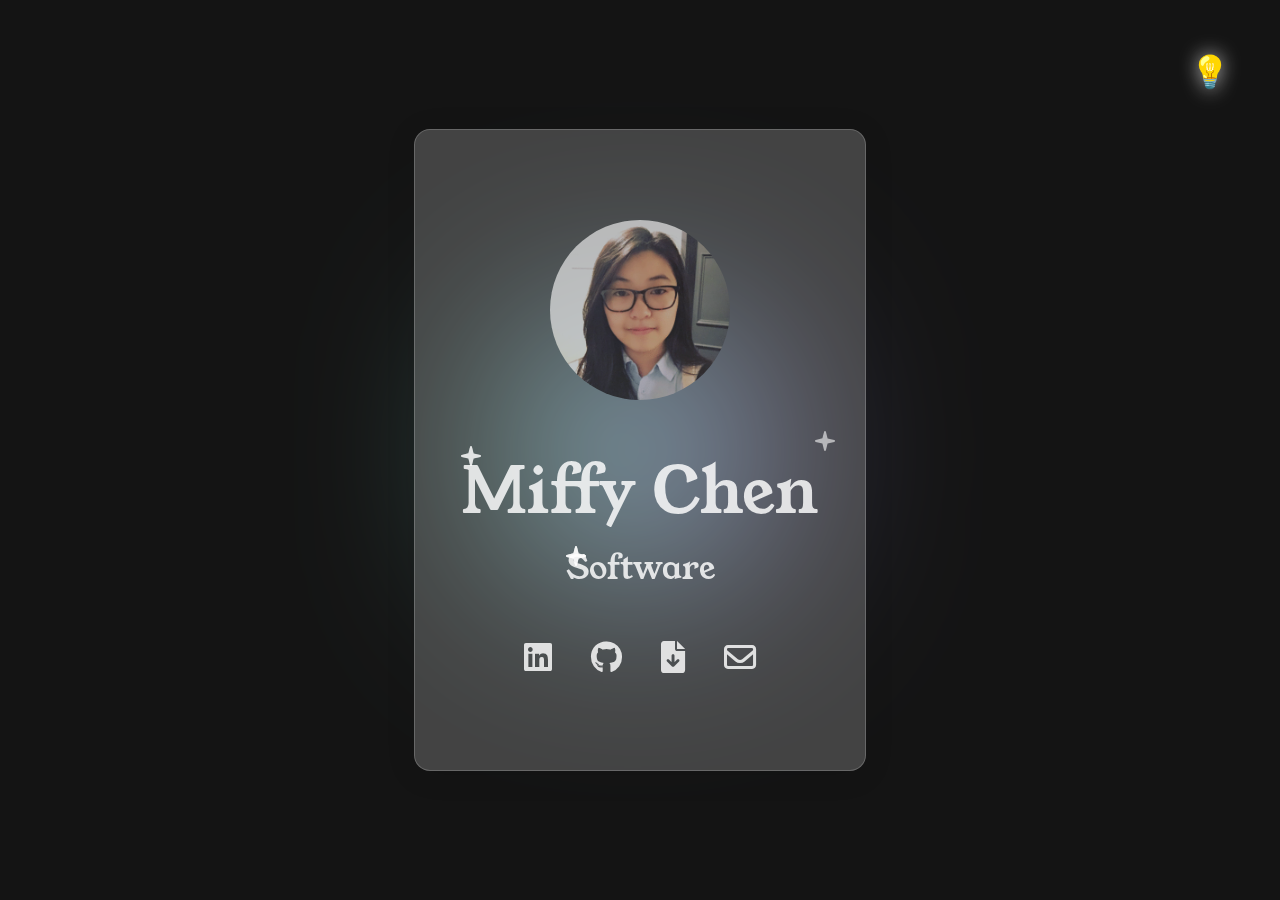
==== index.html @ 7e72f8d5 "update resume" ====
<!DOCTYPE html>
<html lang="en">
  <head>
    <!-- meta info -->
    <meta name="author" content="Miffy Chen" />
    <meta name="description" content="Personal Portfolio" />
    <meta
      name="keywords"
      content="Miffy Chen, CS, Computer Science, Portfolio, Boston, software engineer, software, engineer, full-stack, full stack, web design, web developer, freelance, for hire"
    />
    <!-- meta http-equiv="refresh" content="30" (refresh every 30 seconds)-->
    <meta charset="UTF-8" />
    <meta http-equiv="X-UA-Compatible" content="IE=edge" />
    <!-- meta viewport behavior -->
    <!-- bad for a11y to disable scale, but bad not to have initial-scale lol -->
    <!-- <meta name="viewport" content="width=device-width, initial-scale=1, user-scalable=no"/> -->
    <meta name="viewport" content="width=device-width, initial-scale=1"/>
    <!-- apple full-screen mode -->
    <meta name="apple-mobile-web-app-capable" content="yes" />
    <!-- apple style of status bar -->
    <meta
      name="apple-mobile-web-app-status-bar-style"
      content="black-translucent"
    />
    <!-- favicon -->
    <link
      rel="apple-touch-icon"
      sizes="180x180"
      href="files/favicon/apple-touch-icon.png"
    />
    <link
      rel="icon"
      type="image/png"
      sizes="32x32"
      href="files/favicon/favicon-32x32.png"
    />
    <link
      rel="icon"
      type="image/png"
      sizes="16x16"
      href="files/favicon/favicon-16x16.png"
    />
    <link rel="manifest" href="files/favicon/site.webmanifest" />
    <!-- Title -->
    <title>Miffy Chen ::: Software Engineer | Full-Stack Developer</title>
    <!-- CSS -->
    <link rel="stylesheet" href="css/style.css" />
    <!-- <link rel="stylesheet" href="css/avatarslides.css" />
	<link rel="stylesheet" href="https://use.fontawesome.com/releases/v5.7.2/css/all.css" integrity="sha384-fnmOCqbTlWIlj8LyTjo7mOUStjsKC4pOpQbqyi7RrhN7udi9RwhKkMHpvLbHG9Sr"
	 crossorigin="anonymous"> -->
    <!-- Global site tag (gtag.js) - Google Analytics :: https://analytics.google.com/ -->
    <!-- <script async src="https://www.googletagmanager.com/gtag/js?id=UA-127859393-1"></script>
	<script>
		window.dataLayer = window.dataLayer || [];

		function gtag() {
			dataLayer.push(arguments);
		}
		gtag('js', new Date());
		gtag('config', 'UA-127859393-1');
	</script> -->
    <!-- Google -->
    <link rel="preconnect" href="https://fonts.googleapis.com" />
    <link rel="preconnect" href="https://fonts.gstatic.com" crossorigin />
    <link
      href="https://fonts.googleapis.com/css2?family=Space+Mono:wght@400;700&family=Rubik:wght@400;500&display=swap"
      rel="stylesheet"
    />
    <link
      href="https://fonts.googleapis.com/css2?family=Rubik:wght@400;500&display=swap"
      rel="stylesheet"
    />
    <link
      href="https://fonts.googleapis.com/css2?family=Young+Serif&display=swap"
      rel="stylesheet"
    />
    <link
      rel="stylesheet"
      href="https://cdnjs.cloudflare.com/ajax/libs/font-awesome/6.0.0-beta3/css/all.min.css"
    />
  </head>

  <body class="prevent-select cursor-file">
    <div class="lightbulb">💡</div>
    <div id="blob"></div>
    <div id="blur"></div>

    <div class="card glass">
      <div class="container">
        <div class="avatar-wrapper">
          <img
            src="files/img/avatar.jpeg"
            class="avatar floating"
            alt="Miffy Chen"
          />
        </div>
        <div class="name">
          <magic-wrapper>
            <span class="magic">
              <span class="magic-star">
                <svg viewBox="0 0 512 512">
                  <path
                    d="M512 255.1c0 11.34-7.406 20.86-18.44 23.64l-171.3 42.78l-42.78 171.1C276.7 504.6 267.2 512 255.9 512s-20.84-7.406-23.62-18.44l-42.66-171.2L18.47 279.6C7.406 276.8 0 267.3 0 255.1c0-11.34 7.406-20.83 18.44-23.61l171.2-42.78l42.78-171.1C235.2 7.406 244.7 0 256 0s20.84 7.406 23.62 18.44l42.78 171.2l171.2 42.78C504.6 235.2 512 244.6 512 255.1z"
                  />
                </svg>
              </span>
              <span class="magic-star">
                <svg viewBox="0 0 512 512">
                  <path
                    d="M512 255.1c0 11.34-7.406 20.86-18.44 23.64l-171.3 42.78l-42.78 171.1C276.7 504.6 267.2 512 255.9 512s-20.84-7.406-23.62-18.44l-42.66-171.2L18.47 279.6C7.406 276.8 0 267.3 0 255.1c0-11.34 7.406-20.83 18.44-23.61l171.2-42.78l42.78-171.1C235.2 7.406 244.7 0 256 0s20.84 7.406 23.62 18.44l42.78 171.2l171.2 42.78C504.6 235.2 512 244.6 512 255.1z"
                  />
                </svg>
              </span>
              <span class="magic-star">
                <svg viewBox="0 0 512 512">
                  <path
                    d="M512 255.1c0 11.34-7.406 20.86-18.44 23.64l-171.3 42.78l-42.78 171.1C276.7 504.6 267.2 512 255.9 512s-20.84-7.406-23.62-18.44l-42.66-171.2L18.47 279.6C7.406 276.8 0 267.3 0 255.1c0-11.34 7.406-20.83 18.44-23.61l171.2-42.78l42.78-171.1C235.2 7.406 244.7 0 256 0s20.84 7.406 23.62 18.44l42.78 171.2l171.2 42.78C504.6 235.2 512 244.6 512 255.1z"
                  />
                </svg>
              </span>
              <span class="magic-text">Miffy Chen</span>
            </span>
          </magic-wrapper>
        </div>
        <div class="title">
          <magic-wrapper>
            <span class="magic">
              <span class="magic-star">
                <svg viewBox="0 0 512 512">
                  <path
                    d="M512 255.1c0 11.34-7.406 20.86-18.44 23.64l-171.3 42.78l-42.78 171.1C276.7 504.6 267.2 512 255.9 512s-20.84-7.406-23.62-18.44l-42.66-171.2L18.47 279.6C7.406 276.8 0 267.3 0 255.1c0-11.34 7.406-20.83 18.44-23.61l171.2-42.78l42.78-171.1C235.2 7.406 244.7 0 256 0s20.84 7.406 23.62 18.44l42.78 171.2l171.2 42.78C504.6 235.2 512 244.6 512 255.1z"
                  />
                </svg>
              </span>
              <span class="magic-star">
                <svg viewBox="0 0 512 512">
                  <path
                    d="M512 255.1c0 11.34-7.406 20.86-18.44 23.64l-171.3 42.78l-42.78 171.1C276.7 504.6 267.2 512 255.9 512s-20.84-7.406-23.62-18.44l-42.66-171.2L18.47 279.6C7.406 276.8 0 267.3 0 255.1c0-11.34 7.406-20.83 18.44-23.61l171.2-42.78l42.78-171.1C235.2 7.406 244.7 0 256 0s20.84 7.406 23.62 18.44l42.78 171.2l171.2 42.78C504.6 235.2 512 244.6 512 255.1z"
                  />
                </svg>
              </span>
              <span class="magic-star">
                <svg viewBox="0 0 512 512">
                  <path
                    d="M512 255.1c0 11.34-7.406 20.86-18.44 23.64l-171.3 42.78l-42.78 171.1C276.7 504.6 267.2 512 255.9 512s-20.84-7.406-23.62-18.44l-42.66-171.2L18.47 279.6C7.406 276.8 0 267.3 0 255.1c0-11.34 7.406-20.83 18.44-23.61l171.2-42.78l42.78-171.1C235.2 7.406 244.7 0 256 0s20.84 7.406 23.62 18.44l42.78 171.2l171.2 42.78C504.6 235.2 512 244.6 512 255.1z"
                  />
                </svg>
              </span>
              <span class="magic-text"><span class="typewriter"></span></span>
            </span>
          </magic-wrapper>
        </div>
        <div class="social">
          <a
            href="https://www.linkedin.com/in/miffy-chen/"
            target="_blank"
            class="social-link"
            aria-label="LinkedIn"
            ><i class="social-icon fa-brands fa-linkedin"></i
          ></a>
          <a
            href="https://www.github.com/miffycs"
            target="_blank"
            class="social-link"
            aria-label="GitHub"
            ><i class="social-icon fa-brands fa-github"></i
          ></a>
          <!-- <a href="https://drive.google.com/file/d/11q2ZAeVJmTUDjcLeAlrMpr-JLKYO7EzQ/view" target="_blank"
					class="social-link"><i class="social-icon fa-solid fa-file-arrow-down"></i></a> -->
          <a
            href="files/resume/ChenMiffyResume.pdf"
            target="_blank"
            class="social-link"
            aria-label="Resume"
            ><i class="social-icon fa-solid fa-file-arrow-down"></i
          ></a>
          <a
            href="mailto:mchen15@bu.edu"
            target="_blank"
            class="social-link"
            aria-label="Email"
            ><i class="social-icon fa-regular fa-envelope"></i
          ></a>
        </div>
        <div class="last-resume floating">(Last updated: 2023/10/01)</div>
      </div>
    </div>

    <script src="js/blurb.js"></script>
    <script src="js/typewriter.js"></script>
    <script src="js/magic.js"></script>
    <script src="js/lumos.js"></script>
  </body>
</html>
---- css/style.css ----
@import url(blurb-background.css);
@import url(card.css);
@import url(magic.css);
@import url(lumos.css);
@import url(mobile.css);

body {
    background-color: rgb(20, 20, 20);
    height: 100vh;
    margin: 0rem;
    overflow: hidden;
    font-family: 'Young Serif', serif;
    display: flex;
    justify-content: center;
    align-items: center;
}

.prevent-select {
    -webkit-user-select: none; /* Safari */
    -ms-user-select: none; /* IE 10 and IE 11 */
    user-select: none; /* Standard syntax */
}

.cursor-file {
    cursor: url(../files/cursor/cursor.cur), auto;
}

.cursor-wand-emoji {
    cursor: url("data:image/svg+xml;utf8,<svg xmlns='http://www.w3.org/2000/svg' width='40' height='48' viewport='0 0 100 100' style='fill:black;font-size:24px;'><text y='50%'>🪄</text></svg>") 16 0, auto;
    /*!emojicursor.app*/
}
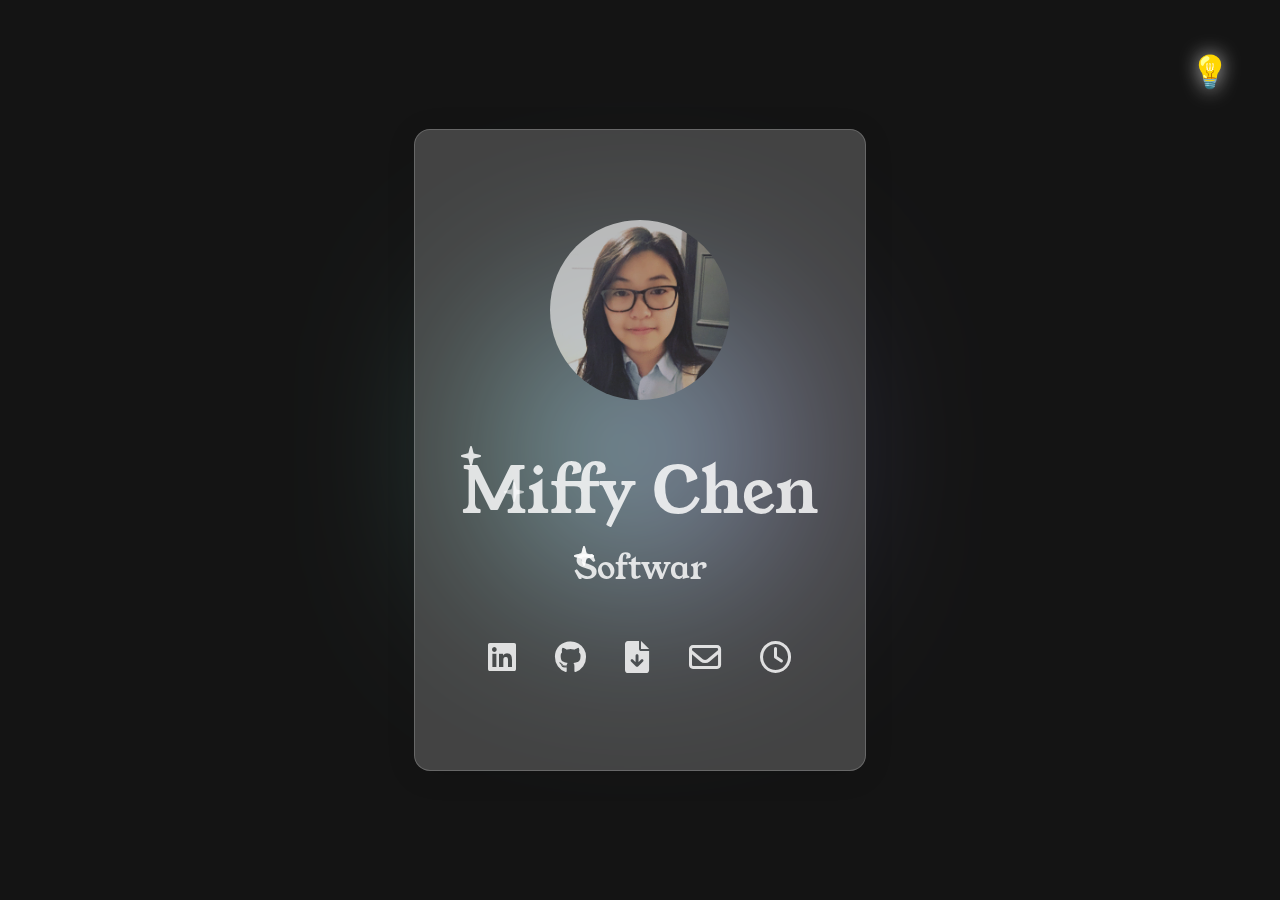
==== commit ca463e3c: "add calendly link" ====
--- a/index.html
+++ b/index.html
@@ -14,7 +14,7 @@
     <!-- meta viewport behavior -->
     <!-- bad for a11y to disable scale, but bad not to have initial-scale lol -->
     <!-- <meta name="viewport" content="width=device-width, initial-scale=1, user-scalable=no"/> -->
-    <meta name="viewport" content="width=device-width, initial-scale=1"/>
+    <meta name="viewport" content="width=device-width, initial-scale=1" />
     <!-- apple full-screen mode -->
     <meta name="apple-mobile-web-app-capable" content="yes" />
     <!-- apple style of status bar -->
@@ -181,6 +181,13 @@
             aria-label="Email"
             ><i class="social-icon fa-regular fa-envelope"></i
           ></a>
+          <a
+            href="https://calendly.com/miffychen/30"
+            target="_blank"
+            class="social-link"
+            aria-label="Calendly"
+            ><i class="social-icon fa-regular fa-clock"></i
+          ></a>
         </div>
         <div class="last-resume floating">(Last updated: 2023/10/01)</div>
       </div>
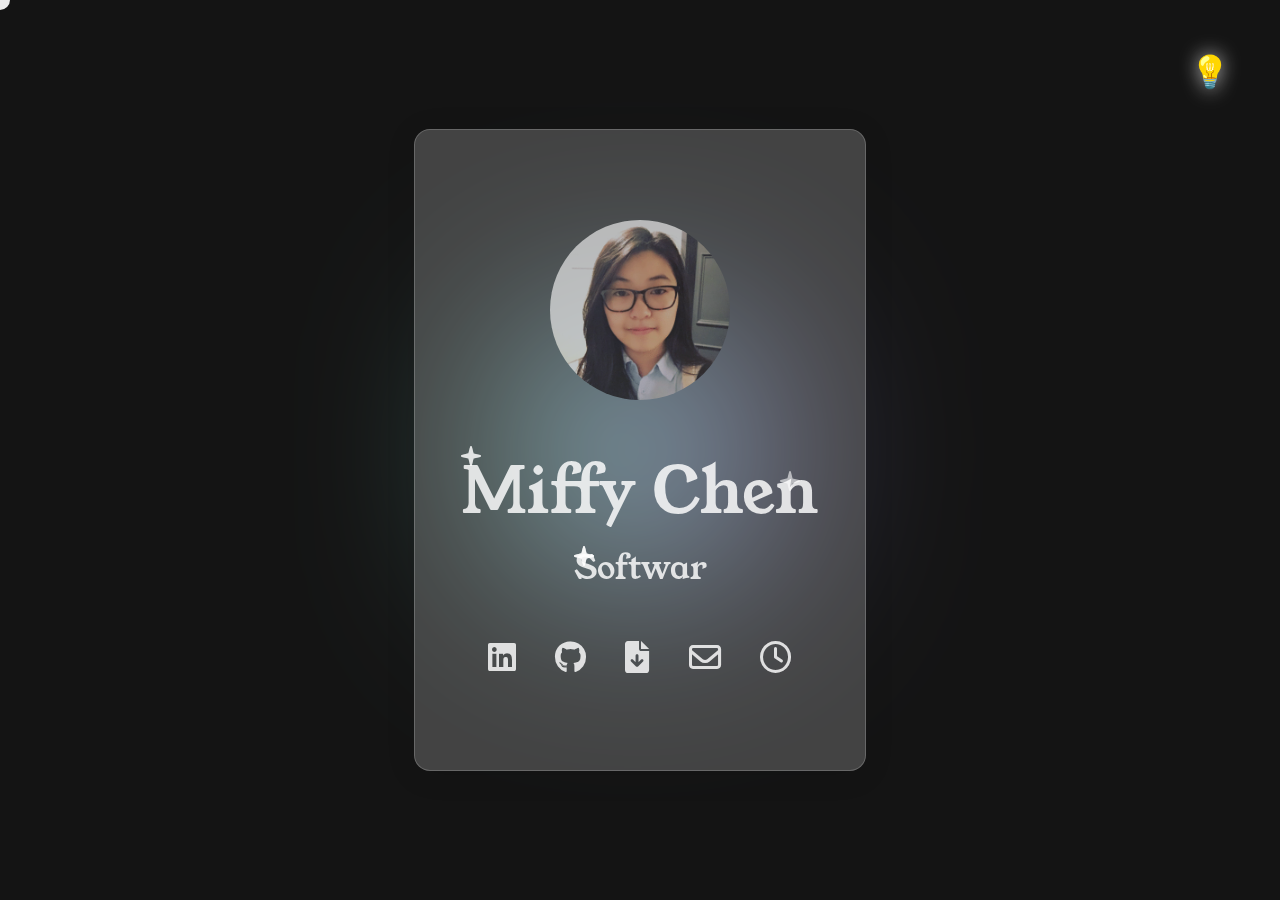
==== commit 91d9c66f: "add new circular invert cursor" ====
--- a/index.html
+++ b/index.html
@@ -78,12 +78,14 @@
       rel="stylesheet"
       href="https://cdnjs.cloudflare.com/ajax/libs/font-awesome/6.0.0-beta3/css/all.min.css"
     />
+    <script src="https://ajax.googleapis.com/ajax/libs/jquery/3.7.1/jquery.min.js"></script>
   </head>
 
-  <body class="prevent-select cursor-file">
+  <body class="prevent-select">
     <div class="lightbulb">💡</div>
     <div id="blob"></div>
     <div id="blur"></div>
+    <div id="cursor-circular-invert"></div>
 
     <div class="card glass">
       <div class="container">
@@ -193,6 +195,7 @@
       </div>
     </div>
 
+    <script src="js/cursor.js"></script>
     <script src="js/blurb.js"></script>
     <script src="js/typewriter.js"></script>
     <script src="js/magic.js"></script>
--- a/css/style.css
+++ b/css/style.css
@@ -3,6 +3,7 @@
 @import url(magic.css);
 @import url(lumos.css);
 @import url(mobile.css);
+@import url(cursor.css);
 
 body {
     background-color: rgb(20, 20, 20);
@@ -13,6 +14,7 @@
     display: flex;
     justify-content: center;
     align-items: center;
+    /* cursor: url(../files/cursor/wand.png), crosshair !important; */
 }
 
 .prevent-select {
@@ -21,11 +23,11 @@
     user-select: none; /* Standard syntax */
 }
 
-.cursor-file {
+/* .cursor-file {
     cursor: url(../files/cursor/cursor.cur), auto;
-}
+} */
 
-.cursor-wand-emoji {
-    cursor: url("data:image/svg+xml;utf8,<svg xmlns='http://www.w3.org/2000/svg' width='40' height='48' viewport='0 0 100 100' style='fill:black;font-size:24px;'><text y='50%'>🪄</text></svg>") 16 0, auto;
+/* .cursor-wand-emoji { */
+    /* cursor: url("data:image/svg+xml;utf8,<svg xmlns='http://www.w3.org/2000/svg' width='40' height='48' viewport='0 0 100 100' style='fill:black;font-size:24px;'><text y='50%'>🪄</text></svg>") 16 0, auto; */
     /*!emojicursor.app*/
-}+/* } */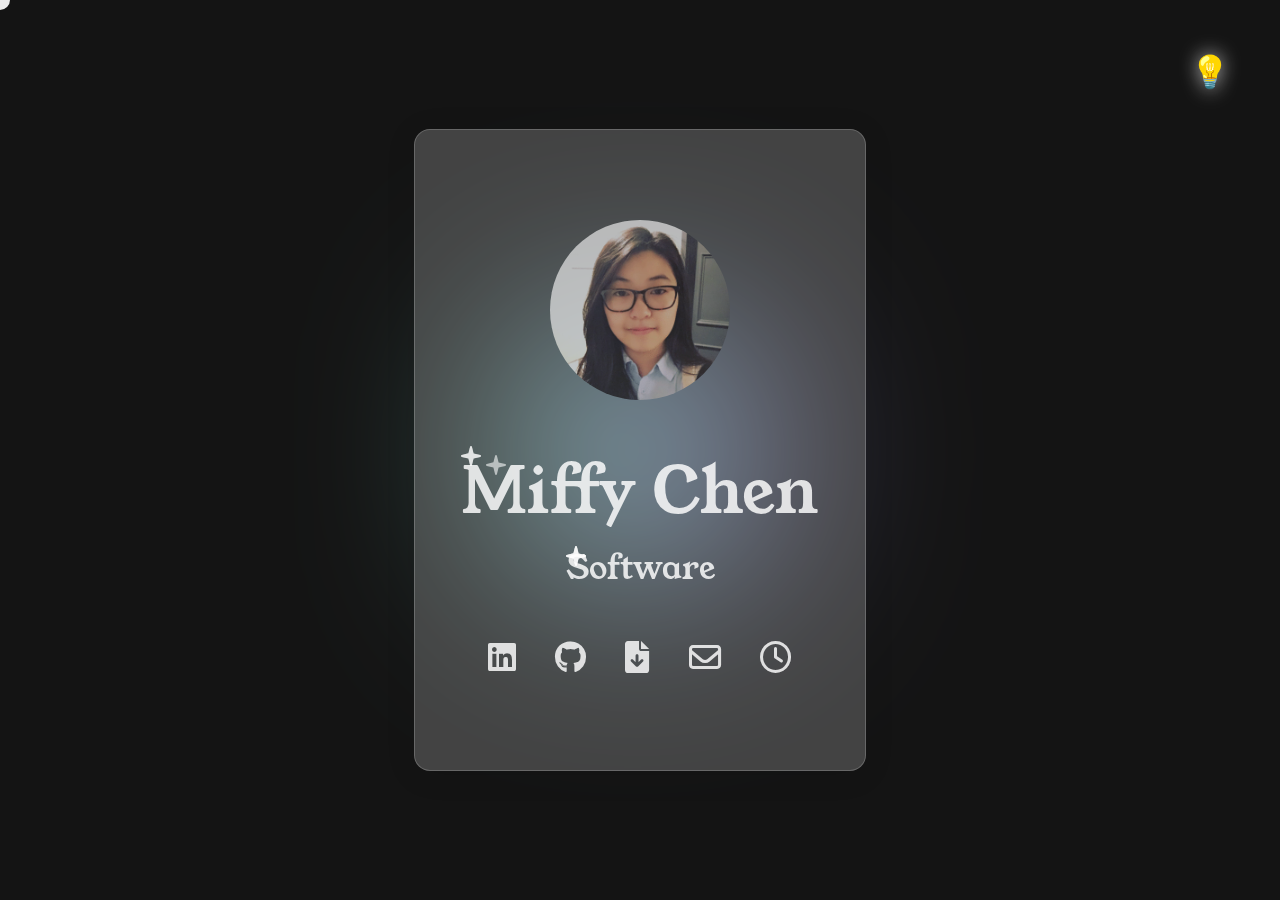
==== commit f7e33bf9: "wait why is the link wrong and why did I never catch this lol" ====
--- a/index.html
+++ b/index.html
@@ -154,7 +154,7 @@
         </div>
         <div class="social">
           <a
-            href="https://www.linkedin.com/in/miffy-chen/"
+            href="https://www.linkedin.com/in/miffychen/"
             target="_blank"
             class="social-link"
             aria-label="LinkedIn"
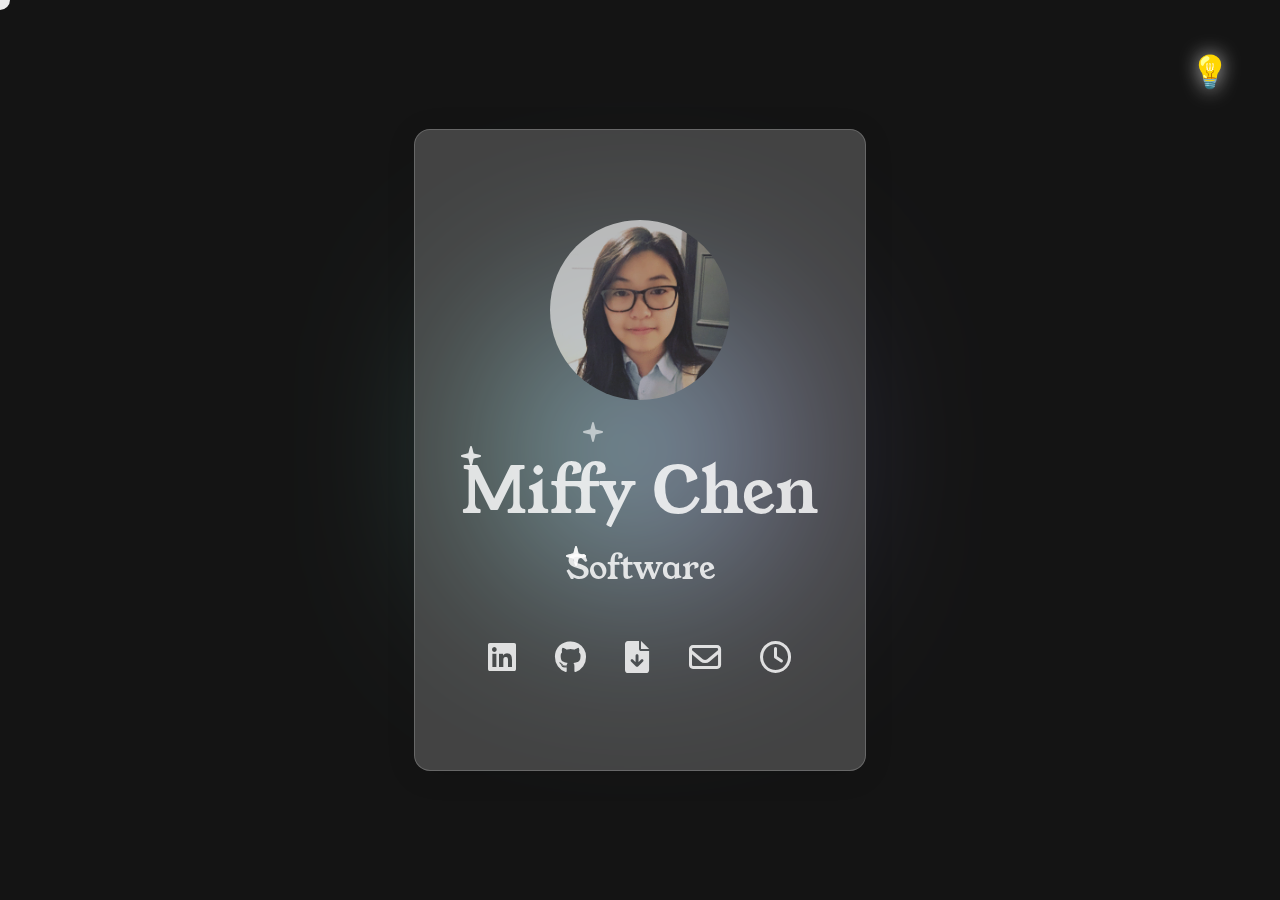
==== commit 36d0b95c: "update email" ====
--- a/index.html
+++ b/index.html
@@ -177,7 +177,7 @@
             ><i class="social-icon fa-solid fa-file-arrow-down"></i
           ></a>
           <a
-            href="mailto:mchen15@bu.edu"
+            href="mailto:miffy@miffy.io"
             target="_blank"
             class="social-link"
             aria-label="Email"
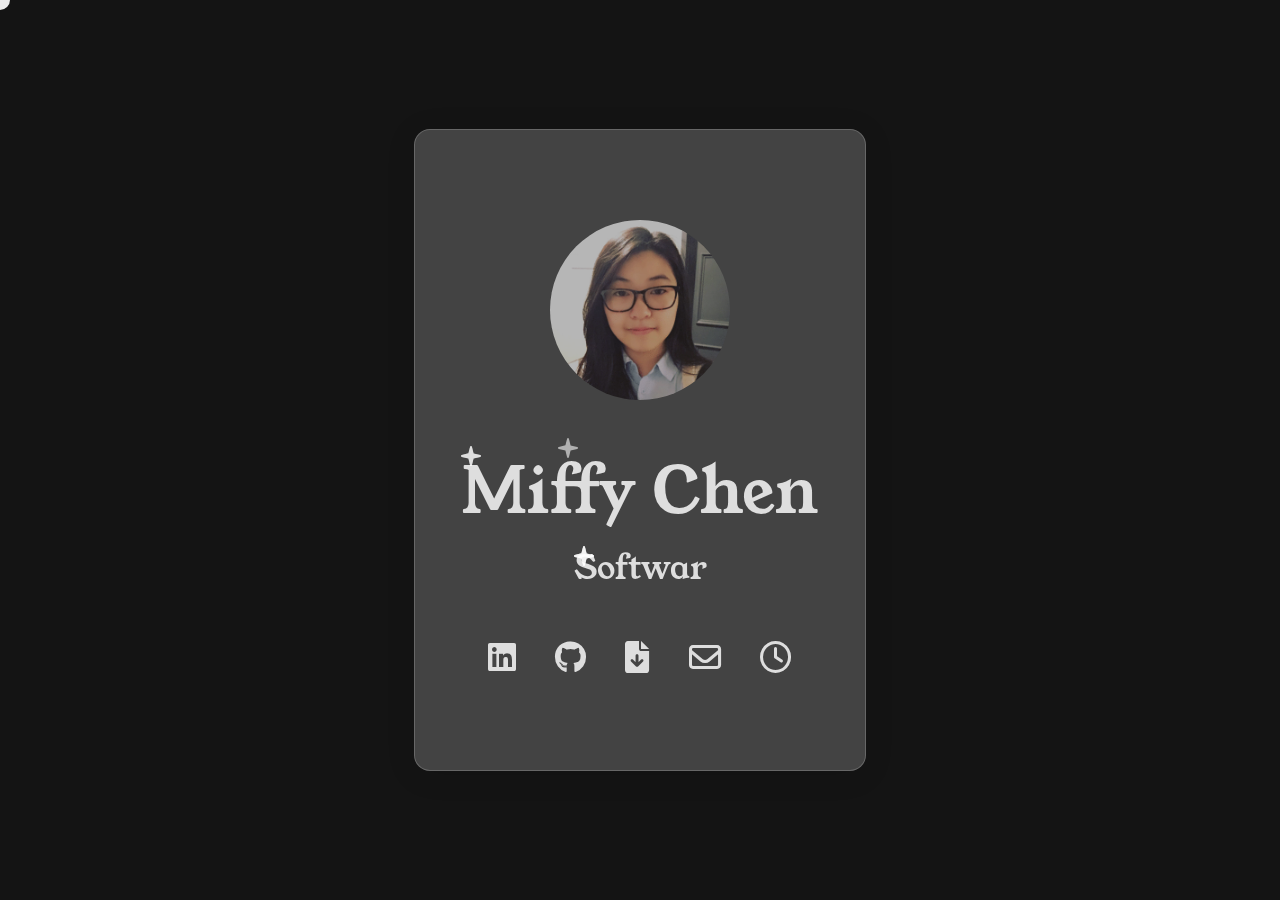
==== commit 46bd9b76: "disable fancy color blurb that follows cursor bc need to fix firefox and safari versions..." ====
--- a/index.html
+++ b/index.html
@@ -82,7 +82,7 @@
   </head>
 
   <body class="prevent-select">
-    <div class="lightbulb">💡</div>
+    <!-- <div class="lightbulb">💡</div> -->
     <div id="blob"></div>
     <div id="blur"></div>
     <div id="cursor-circular-invert"></div>
@@ -196,9 +196,9 @@
     </div>
 
     <script src="js/cursor.js"></script>
-    <script src="js/blurb.js"></script>
+    <!-- <script src="js/blurb.js"></script> -->
     <script src="js/typewriter.js"></script>
     <script src="js/magic.js"></script>
-    <script src="js/lumos.js"></script>
+    <!-- <script src="js/lumos.js"></script> -->
   </body>
 </html>
--- a/css/style.css
+++ b/css/style.css
@@ -1,7 +1,7 @@
-@import url(blurb-background.css);
+/* @import url(blurb-background.css); */
 @import url(card.css);
 @import url(magic.css);
-@import url(lumos.css);
+/* @import url(lumos.css); */
 @import url(mobile.css);
 @import url(cursor.css);
 
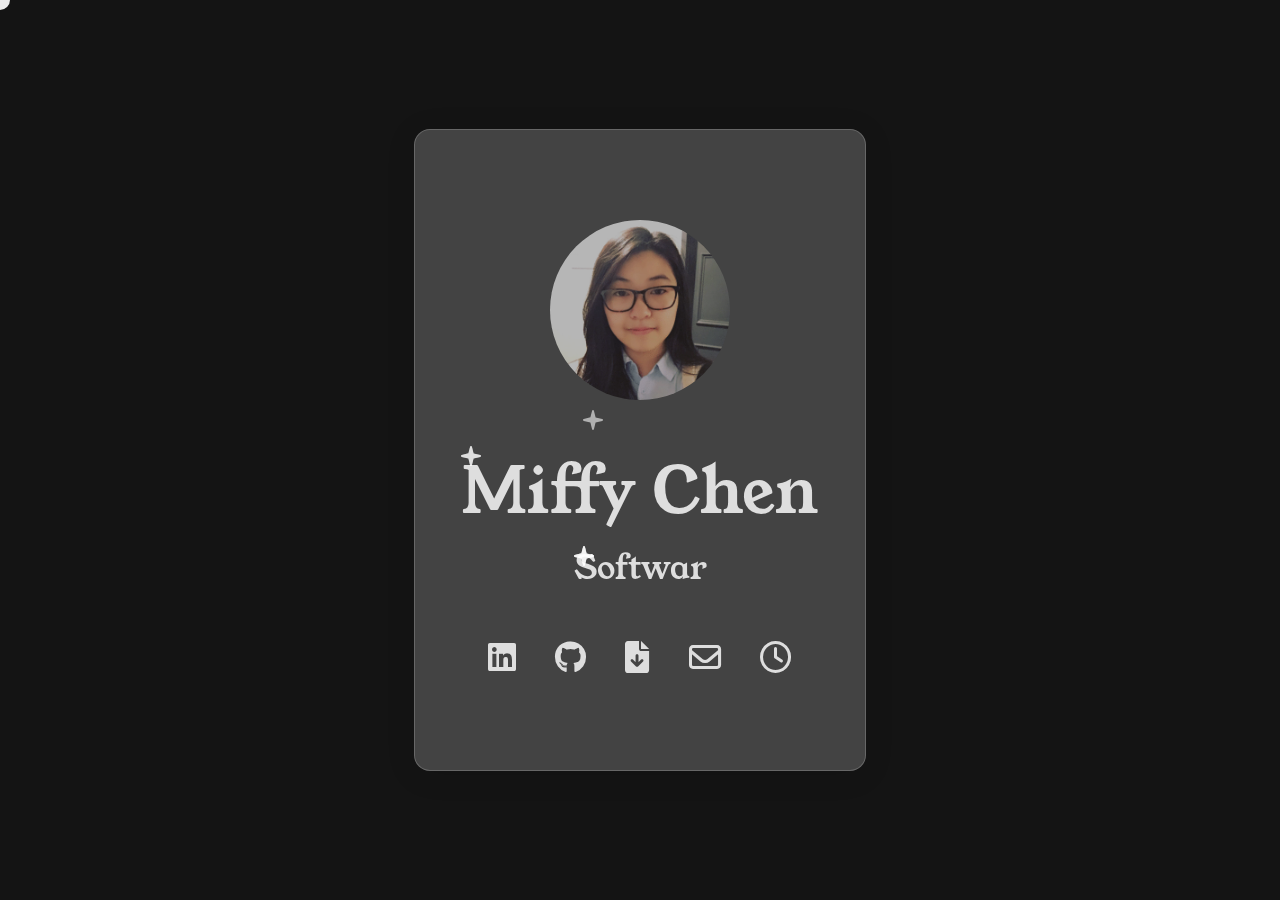
==== commit 4566632f: "Add separate resume page" ====
--- a/index.html
+++ b/index.html
@@ -170,7 +170,7 @@
           <!-- <a href="https://drive.google.com/file/d/11q2ZAeVJmTUDjcLeAlrMpr-JLKYO7EzQ/view" target="_blank"
 					class="social-link"><i class="social-icon fa-solid fa-file-arrow-down"></i></a> -->
           <a
-            href="files/resume/ChenMiffyResume.pdf"
+            href="resume.html"
             target="_blank"
             class="social-link"
             aria-label="Resume"
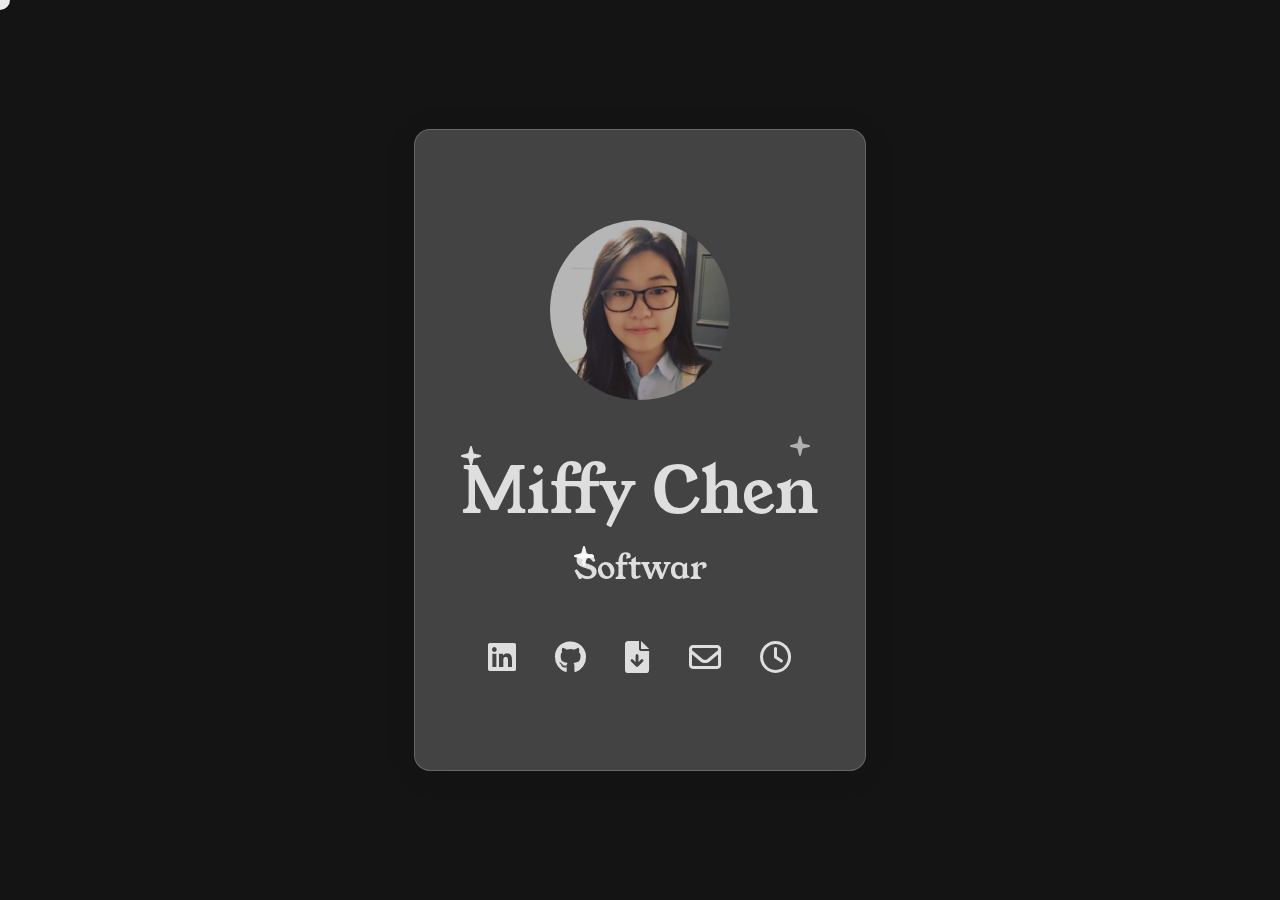
==== commit 81af6fa3: "Move resume_last_added tooltip into its own file" ====
--- a/index.html
+++ b/index.html
@@ -191,7 +191,9 @@
             ><i class="social-icon fa-regular fa-clock"></i
           ></a>
         </div>
-        <div class="last-resume floating">(Last updated: 2023/10/01)</div>
+        <div class="resume-last-updated floating">
+          (Last updated: 2023/10/01)
+        </div>
       </div>
     </div>
 
@@ -200,5 +202,6 @@
     <script src="js/typewriter.js"></script>
     <script src="js/magic.js"></script>
     <!-- <script src="js/lumos.js"></script> -->
+    <script src="js/resume_last_updated.js"></script>
   </body>
 </html>
